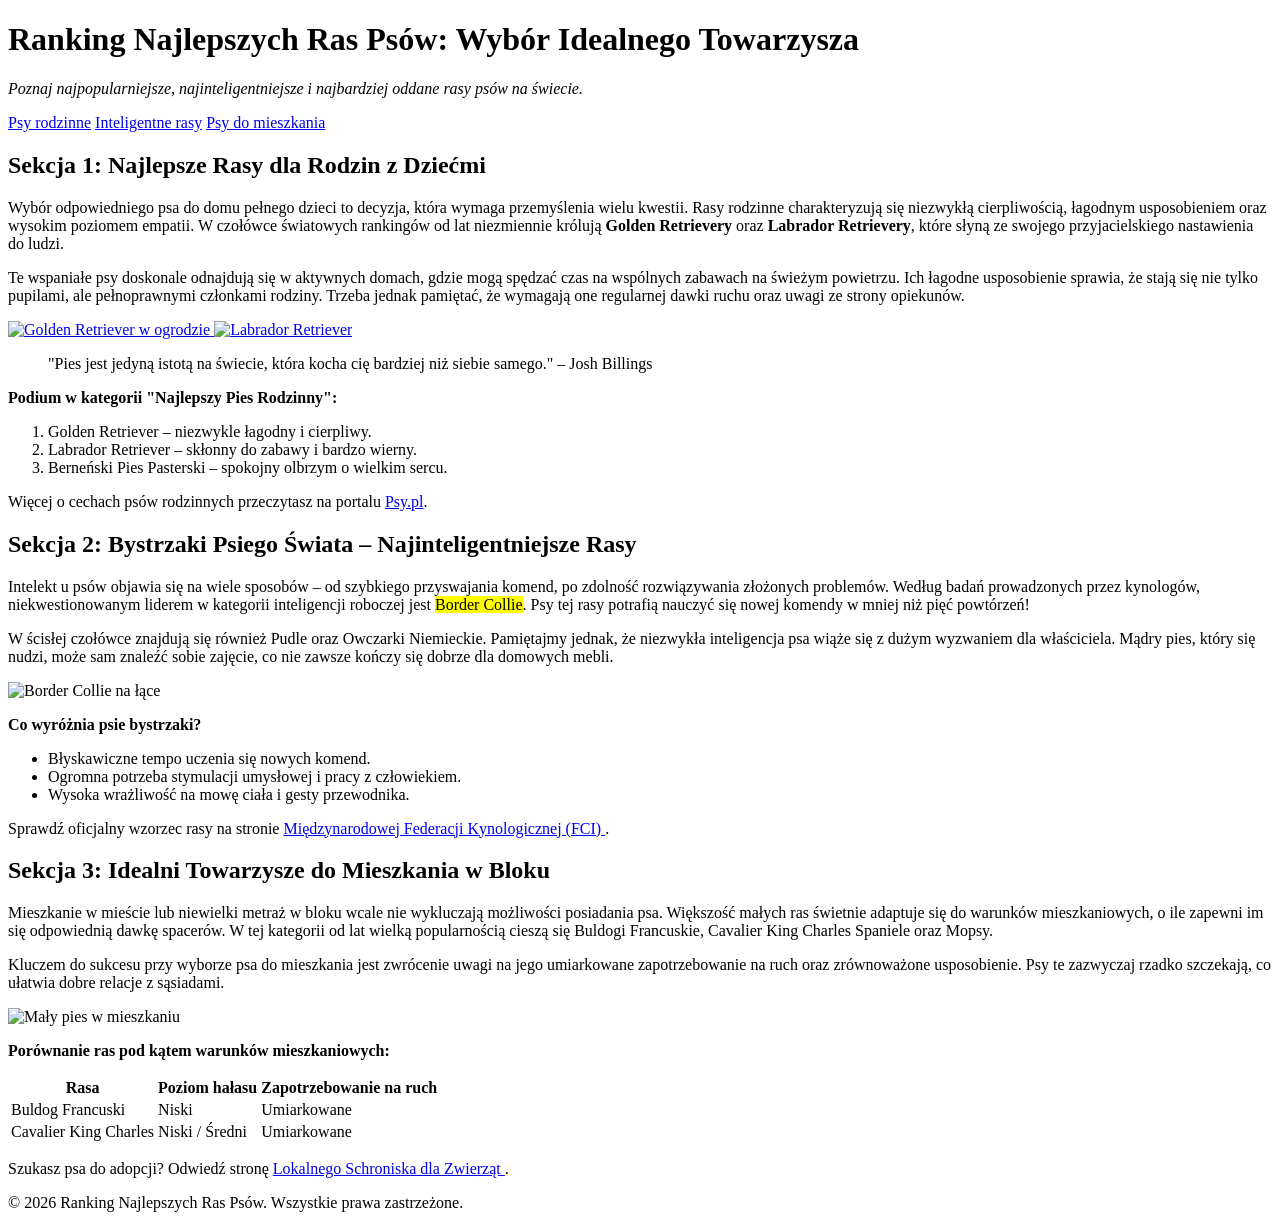
==== index2.html @ 478f987e "Create index2.html for dog breed ranking This HTML file presents a ranking of dog breeds, organized " ====
<!DOCTYPE html>
<html lang="pl">
<head>
    <meta charset="UTF-8">
    <meta name="viewport" content="width=device-width, initial-scale=1.0">
    <title>Ranking Najlepszych Ras Psów</title>
    <link rel="stylesheet" href="style2.css">
</head>
<body>

<header>
    <h1>Ranking Najlepszych Ras Psów:
        Wybór Idealnego Towarzysza</h1>
    <p><i>Poznaj najpopularniejsze, najinteligentniejsze
        i najbardziej oddane rasy psów na świecie.</i></p>
</header>

<nav>
    <a href="#rodzinne">Psy rodzinne</a>
    <a href="#inteligentne">Inteligentne rasy</a>
    <a href="#mieszkanie">Psy do mieszkania</a>
</nav>

<main>

    <!-- SEKCJA 1 -->

    <section id="rodzinne">
        <h2>Sekcja 1: Najlepsze Rasy dla Rodzin z Dziećmi</h2>

        <p>
            Wybór odpowiedniego psa do domu pełnego dzieci
            to decyzja, która wymaga przemyślenia wielu kwestii.
            Rasy rodzinne charakteryzują się niezwykłą
            cierpliwością, łagodnym usposobieniem oraz
            wysokim poziomem empatii.
            W czołówce światowych rankingów od lat
            niezmiennie królują <b>Golden Retrievery</b>
            oraz <b>Labrador Retrievery</b>, które słyną
            ze swojego przyjacielskiego nastawienia do ludzi.
        </p>

        <p>
            Te wspaniałe psy doskonale odnajdują się
            w aktywnych domach, gdzie mogą spędzać czas
            na wspólnych zabawach na świeżym powietrzu.
            Ich <span class="wyroznienie">łagodne usposobienie</span>
            sprawia, że stają się nie tylko pupilami,
            ale pełnoprawnymi członkami rodziny.
            Trzeba jednak pamiętać, że wymagają one
            regularnej dawki ruchu oraz uwagi
            ze strony opiekunów.
        </p>

        <div class="galeria">
            <a href="https://pl.wikipedia.org/wiki/Golden_retriever"
               target="_blank" rel="noopener noreferrer">
                <img src="https://images.unsplash.com/photo-1552053831-71594a27632d?w=800"
                     alt="Golden Retriever w ogrodzie">
            </a>

            <a href="https://pl.wikipedia.org/wiki/Labrador_retriever"
               target="_blank" rel="noopener noreferrer">
                <img src="https://upload.wikimedia.org/wikipedia/commons/2/26/YellowLabradorLooking_new.jpg"
                     alt="Labrador Retriever">
            </a>
        </div>

        <blockquote>
            "Pies jest jedyną istotą na świecie,
            która kocha cię bardziej niż siebie samego."
            – Josh Billings
        </blockquote>

        <p><b>Podium w kategorii "Najlepszy Pies Rodzinny":</b></p>

        <ol>
            <li>Golden Retriever – niezwykle łagodny i cierpliwy.</li>
            <li>Labrador Retriever – skłonny do zabawy i bardzo wierny.</li>
            <li>Berneński Pies Pasterski – spokojny olbrzym o wielkim sercu.</li>
        </ol>

        <p>
            Więcej o cechach psów rodzinnych przeczytasz
            na portalu
            <a href="https://www.psy.pl"
               target="_blank" rel="noopener noreferrer">Psy.pl</a>.
        </p>
    </section>

    <!-- SEKCJA 2 -->

    <section id="inteligentne">
        <h2>Sekcja 2: Bystrzaki Psiego Świata –
            Najinteligentniejsze Rasy</h2>

        <p>
            Intelekt u psów objawia się na wiele sposobów –
            od szybkiego przyswajania komend,
            po zdolność rozwiązywania złożonych problemów.
            Według badań prowadzonych przez kynologów,
            niekwestionowanym liderem w kategorii
            inteligencji roboczej jest
            <mark>Border Collie</mark>.
            Psy tej rasy potrafią nauczyć się nowej komendy
            w mniej niż pięć powtórzeń!
        </p>

        <p>
            W ścisłej czołówce znajdują się również
            Pudle oraz Owczarki Niemieckie.
            Pamiętajmy jednak, że niezwykła inteligencja
            psa wiąże się z dużym wyzwaniem dla właściciela.
            Mądry pies, który się nudzi, może sam znaleźć
            sobie zajęcie, co nie zawsze kończy się dobrze
            dla domowych mebli.
        </p>

        <div class="galeria">
            <img src="https://images.unsplash.com/photo-1503256207526-0d5d80fa2f47?w=800"
                 alt="Border Collie na łące">
        </div>

        <p><b>Co wyróżnia psie bystrzaki?</b></p>

        <ul>
            <li>Błyskawiczne tempo uczenia się nowych komend.</li>
            <li>Ogromna potrzeba stymulacji umysłowej i pracy z człowiekiem.</li>
            <li>Wysoka wrażliwość na mowę ciała i gesty przewodnika.</li>
        </ul>

        <p>
            Sprawdź oficjalny wzorzec rasy na stronie
            <a href="https://www.fci.be"
               target="_blank" rel="noopener noreferrer">
                Międzynarodowej Federacji Kynologicznej (FCI)
            </a>.
        </p>
    </section>

    <!-- SEKCJA 3 -->

    <section id="mieszkanie">
        <h2>Sekcja 3: Idealni Towarzysze do Mieszkania w Bloku</h2>

        <p>
            Mieszkanie w mieście lub niewielki metraż
            w bloku wcale nie wykluczają możliwości
            posiadania psa.
            Większość małych ras świetnie adaptuje się
            do warunków mieszkaniowych, o ile zapewni im się
            odpowiednią dawkę spacerów.
            W tej kategorii od lat wielką popularnością
            cieszą się <span class="wazne">Buldogi Francuskie</span>,
            Cavalier King Charles Spaniele oraz Mopsy.
        </p>

        <p>
            Kluczem do sukcesu przy wyborze psa do mieszkania
            jest zwrócenie uwagi na jego umiarkowane
            zapotrzebowanie na ruch oraz zrównoważone
            usposobienie.
            Psy te zazwyczaj rzadko szczekają,
            co ułatwia dobre relacje z sąsiadami.
        </p>

        <div class="galeria">
            <img src="https://images.unsplash.com/photo-1583511655857-d19b40a7a54e?w=800"
                 alt="Mały pies w mieszkaniu">
        </div>

        <p><b>Porównanie ras pod kątem warunków mieszkaniowych:</b></p>

        <div class="tabela">
            <table>
                <tr>
                    <th>Rasa</th>
                    <th>Poziom hałasu</th>
                    <th>Zapotrzebowanie na ruch</th>
                </tr>
                <tr>
                    <td>Buldog Francuski</td>
                    <td>Niski</td>
                    <td>Umiarkowane</td>
                </tr>
                <tr>
                    <td>Cavalier King Charles</td>
                    <td>Niski / Średni</td>
                    <td>Umiarkowane</td>
                </tr>
            </table>
        </div>

        <p>
            Szukasz psa do adopcji? Odwiedź stronę
            <a href="https://schroniskochorzow.pl"
               target="_blank" rel="noopener noreferrer">
                Lokalnego Schroniska dla Zwierząt
            </a>.
        </p>
    </section>

</main>

<footer>
    <p>&copy; 2026 Ranking Najlepszych Ras Psów.
        Wszystkie prawa zastrzeżone.</p>
</footer>

</body>
</html>
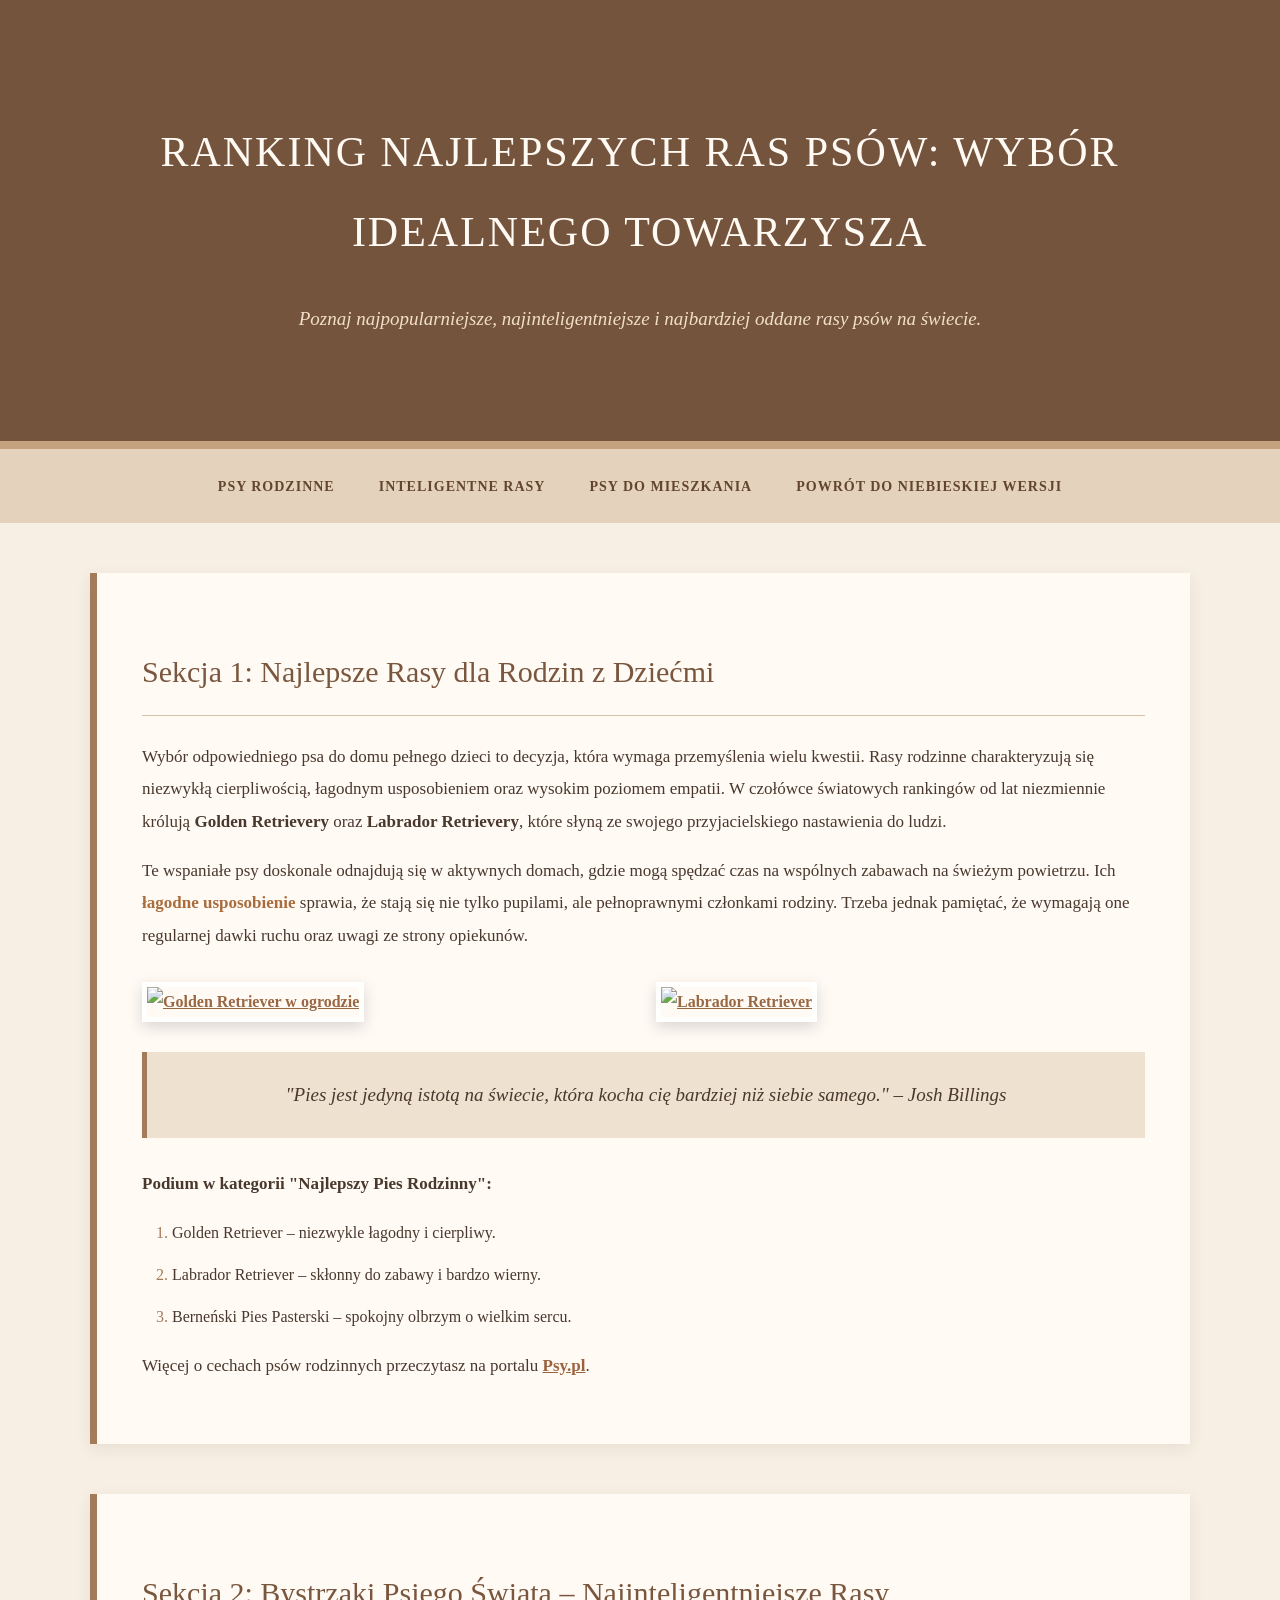
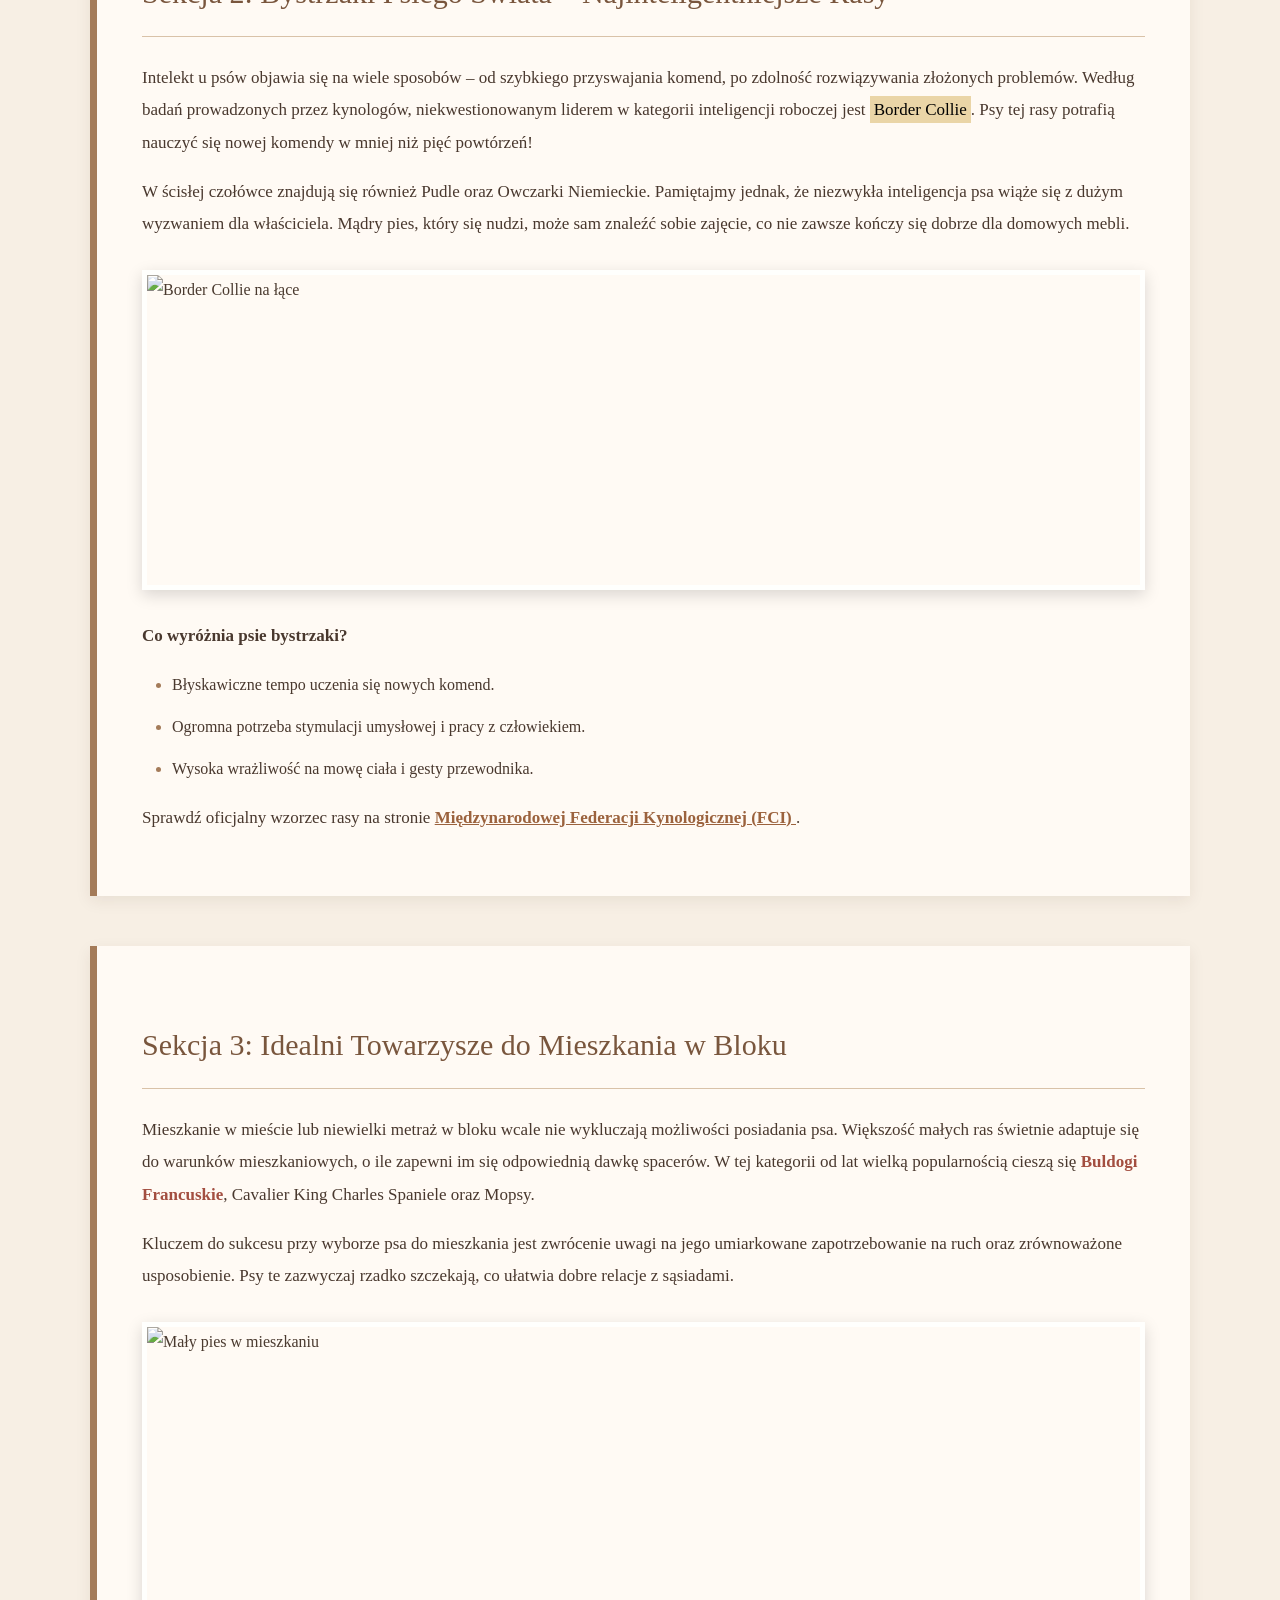
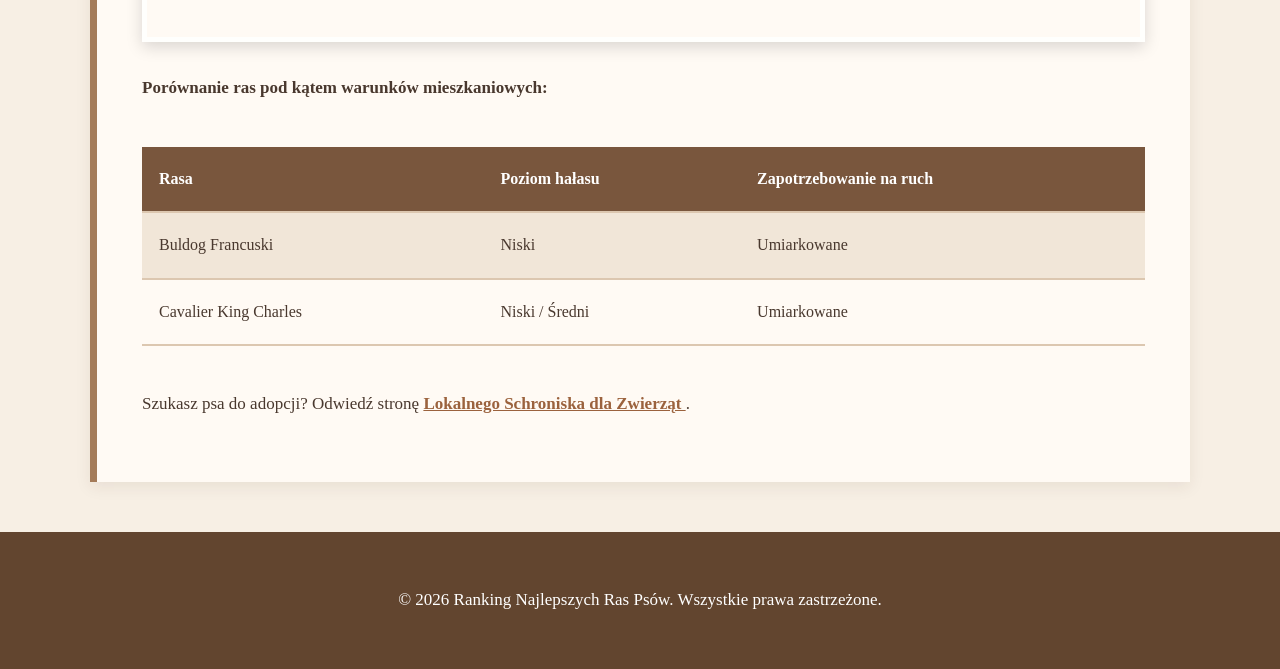
==== commit 6a1c1d9c: "Add navigation links to index2.html" ====
--- a/index2.html
+++ b/index2.html
@@ -16,11 +16,14 @@
         i najbardziej oddane rasy psów na świecie.</i></p>
 </header>
 
+
 <nav>
     <a href="#rodzinne">Psy rodzinne</a>
     <a href="#inteligentne">Inteligentne rasy</a>
     <a href="#mieszkanie">Psy do mieszkania</a>
+    <a href="index.html">Powrót do niebieskiej wersji</a>
 </nav>
+
 
 <main>
 
--- a/style2.css
+++ b/style2.css
@@ -0,0 +1,233 @@
+
+/* USTAWIENIA OGÓLNE */
+
+* {
+    box-sizing: border-box;
+}
+
+html {
+    scroll-behavior: smooth;
+}
+
+body {
+    font-family: Georgia, serif;
+    line-height: 1.9;
+    color: #49382e;
+    background-color: #f7efe4;
+    margin: 0;
+}
+
+/* NAGŁÓWEK */
+
+header {
+    background-color: #75543d;
+    color: #fffaf3;
+    text-align: center;
+    padding: 85px 25px;
+    border-bottom: 8px solid #c5a27e;
+}
+
+header h1 {
+    font-size: 42px;
+    letter-spacing: 2px;
+    text-transform: uppercase;
+    font-weight: normal;
+}
+
+header p {
+    font-size: 19px;
+    color: #f1dfc9;
+}
+
+/* MENU */
+
+nav {
+    background-color: #e4d2bc;
+    padding: 22px;
+    text-align: center;
+}
+
+nav a {
+    color: #62452f;
+    text-decoration: none;
+    margin: 20px;
+    font-size: 14px;
+    font-weight: bold;
+    text-transform: uppercase;
+    letter-spacing: 1px;
+}
+
+nav a:hover {
+    color: #b0784d;
+    text-decoration: underline;
+}
+
+/* ZAWARTOŚĆ */
+
+main {
+    max-width: 1150px;
+    margin: 50px auto;
+    padding: 0 25px;
+}
+
+section {
+    background-color: #fffaf4;
+    padding: 45px;
+    margin-bottom: 50px;
+    border-left: 7px solid #a47b59;
+    box-shadow: 0 5px 15px rgba(70,40,20,0.08);
+}
+
+h2 {
+    color: #79563d;
+    font-size: 30px;
+    font-weight: normal;
+    border-bottom: 1px solid #d9c2a8;
+    padding-bottom: 15px;
+}
+
+p {
+    font-size: 17px;
+}
+
+/* WYRÓŻNIENIA */
+
+.wyroznienie {
+    color: #a96c3d;
+    font-weight: bold;
+}
+
+.wazne {
+    color: #a34e40;
+    font-weight: bold;
+}
+
+mark {
+    background-color: #ead5a7;
+    padding: 4px;
+}
+
+/* GALERIA */
+
+.galeria {
+    display: grid;
+    grid-template-columns: repeat(auto-fit, minmax(230px, 1fr));
+    gap: 25px;
+    margin: 30px 0;
+}
+
+.galeria img {
+    width: 100%;
+    height: 320px;
+    object-fit: cover;
+    border: 5px solid white;
+    box-shadow: 0 5px 15px rgba(0,0,0,0.15);
+    filter: sepia(15%);
+    transition: filter 0.3s;
+}
+
+.galeria img:hover {
+    filter: sepia(0%);
+}
+
+/* CYTAT */
+
+blockquote {
+    background-color: #eee1d0;
+    border-left: 5px solid #a47b59;
+    padding: 25px;
+    margin: 30px 0;
+    font-style: italic;
+    font-size: 19px;
+    text-align: center;
+}
+
+/* LISTY */
+
+ol, ul {
+    padding-left: 30px;
+}
+
+li {
+    margin-bottom: 12px;
+}
+
+li::marker {
+    color: #a47b59;
+}
+
+/* LINKI */
+
+section a {
+    color: #9b623d;
+    font-weight: bold;
+}
+
+section a:hover {
+    color: #5d3e2a;
+}
+
+/* TABELA */
+
+.tabela {
+    overflow-x: auto;
+}
+
+table {
+    width: 100%;
+    border-collapse: collapse;
+    margin: 25px 0;
+}
+
+th {
+    background-color: #79563d;
+    color: white;
+}
+
+th, td {
+    padding: 17px;
+    text-align: left;
+    border-bottom: 2px solid #dcc7b0;
+}
+
+tr:nth-child(even) {
+    background-color: #f1e6d8;
+}
+
+/* STOPKA */
+
+footer {
+    background-color: #62452f;
+    color: white;
+    text-align: center;
+    padding: 35px;
+}
+
+/* TELEFONY */
+
+@media (max-width: 600px) {
+    header {
+        padding: 45px 20px;
+    }
+
+    header h1 {
+        font-size: 27px;
+    }
+
+    nav a {
+        display: block;
+        margin: 12px;
+    }
+
+    section {
+        padding: 20px;
+    }
+
+    .galeria {
+        grid-template-columns: 1fr;
+    }
+
+    .galeria img {
+        height: auto;
+    }
+}
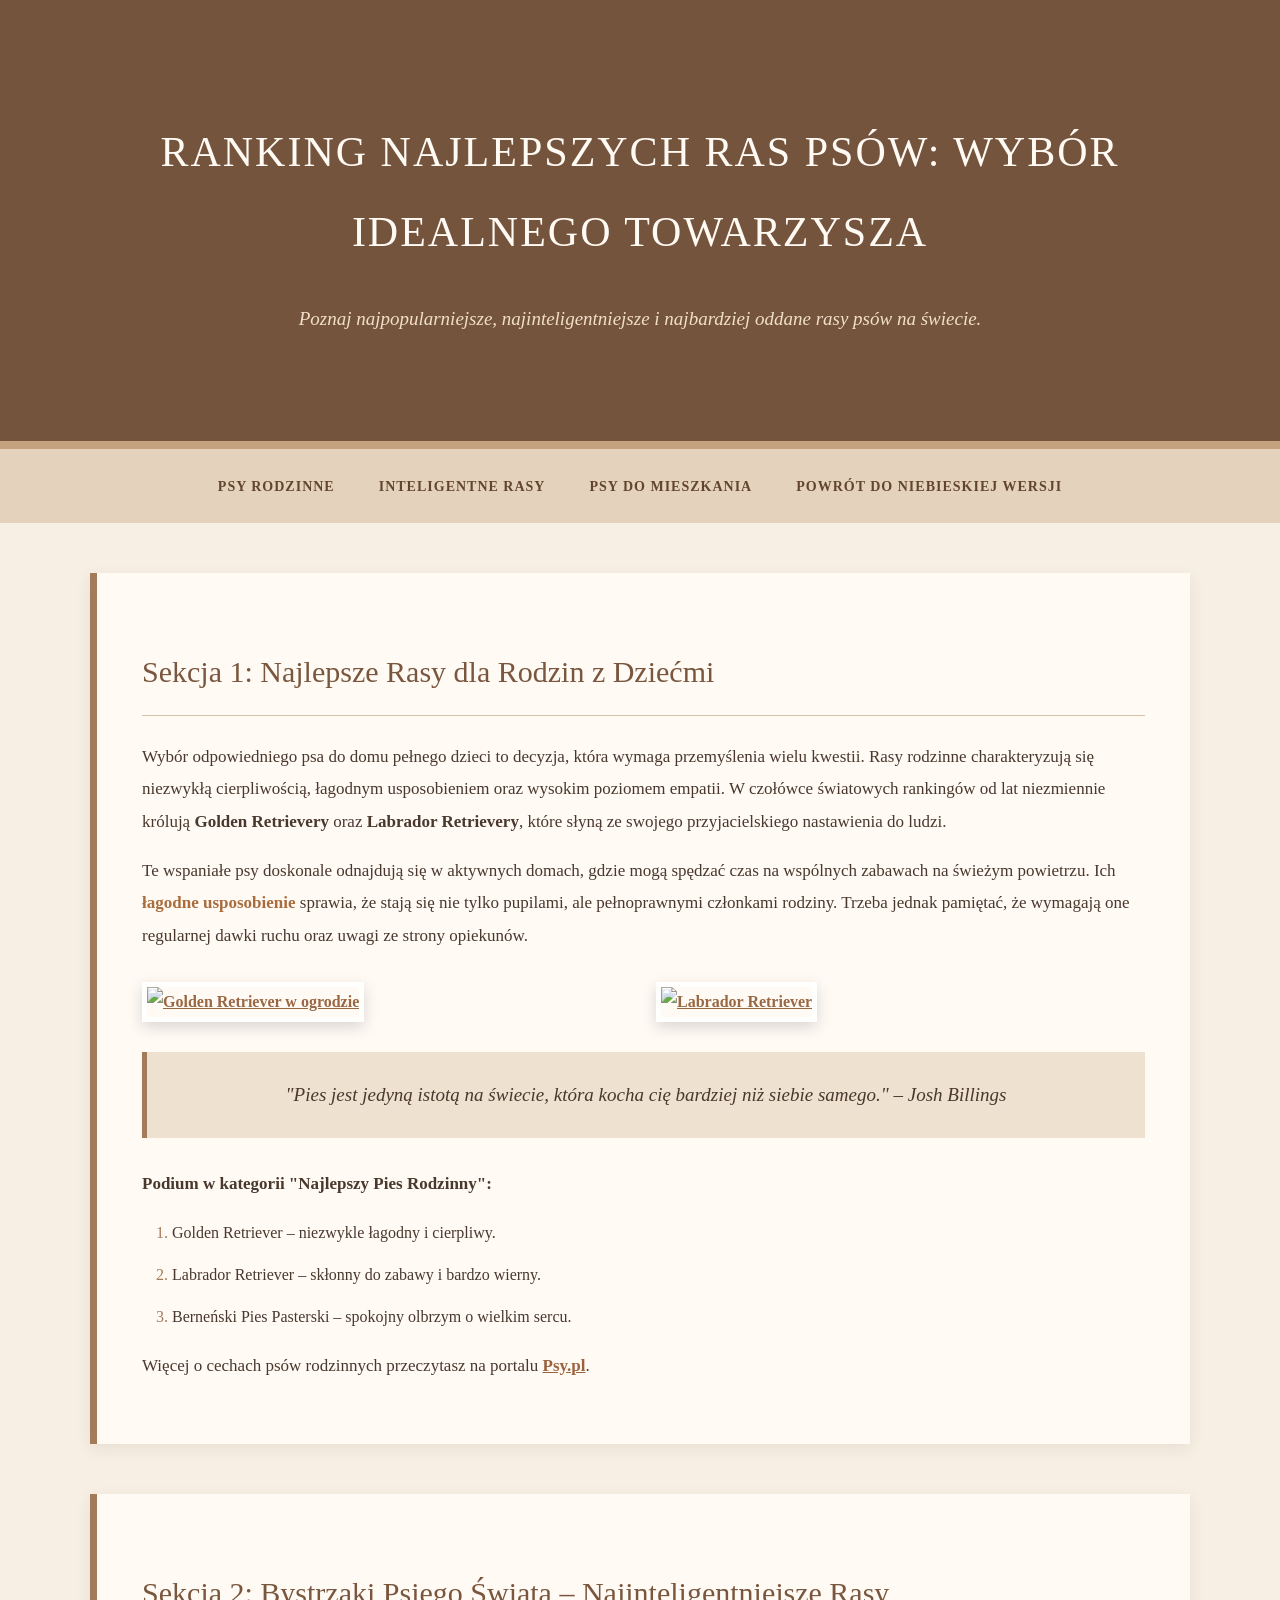
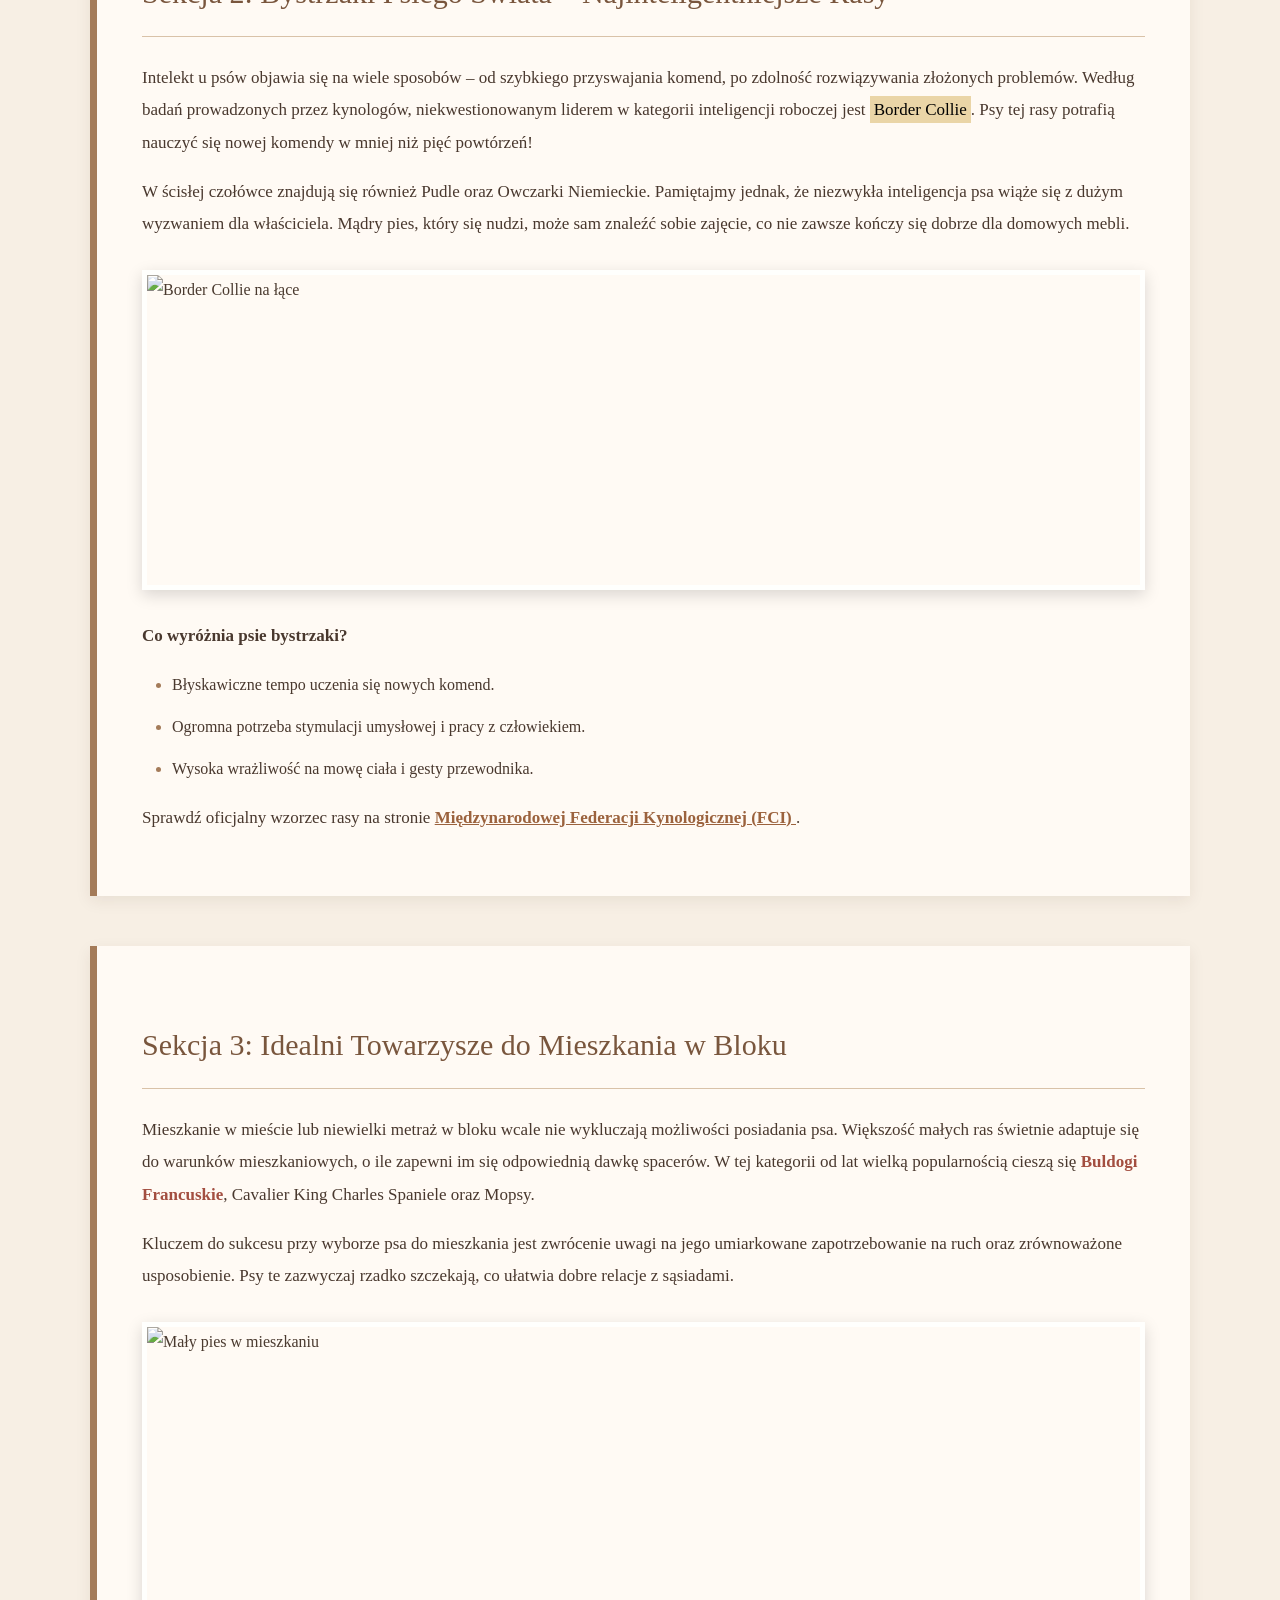
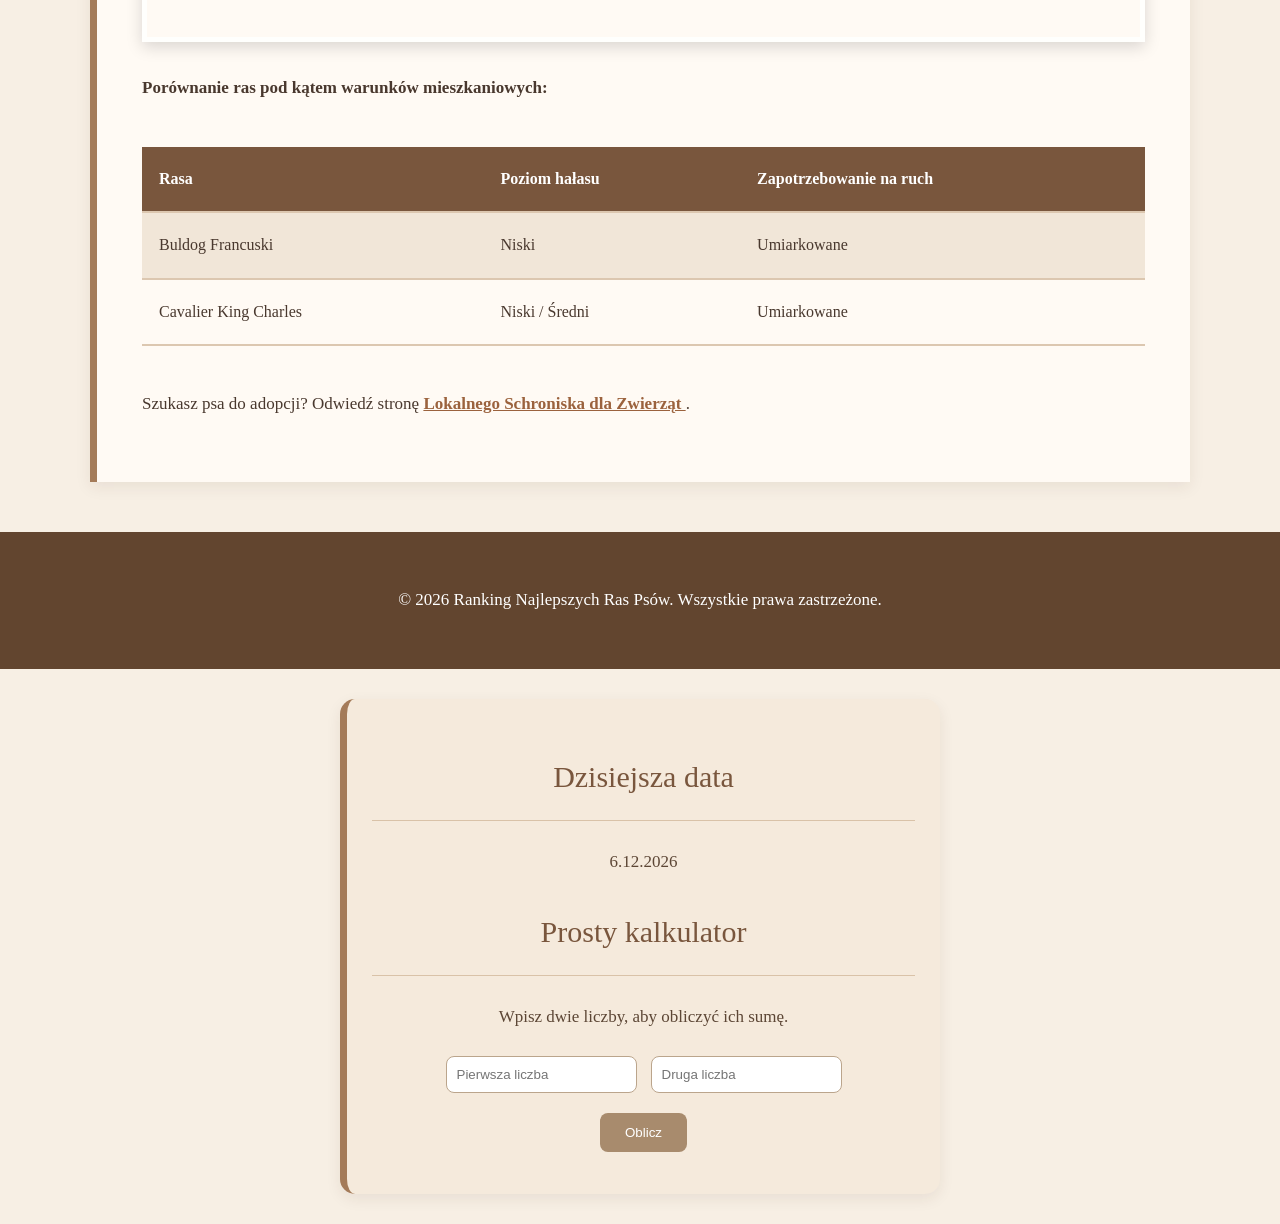
==== commit 70dee5bb: "Add date display and simple calculator to index2.html" ====
--- a/index2.html
+++ b/index2.html
@@ -211,5 +211,64 @@
         Wszystkie prawa zastrzeżone.</p>
 </footer>
 
+    
+<!-- DATA I KALKULATOR JAVASCRIPT -->
+
+<section style="background-color: #f5eadc; padding: 25px; border-radius: 15px; text-align: center; margin: 30px auto; max-width: 600px; color: #5c4635;">
+
+  <h2>Dzisiejsza data</h2>
+  <p id="data"></p>
+
+  <h2>Prosty kalkulator</h2>
+  <p>Wpisz dwie liczby, aby obliczyć ich sumę.</p>
+
+  <input type="number" id="liczba1" placeholder="Pierwsza liczba"
+  style="padding: 10px; margin: 5px; border: 1px solid #bba58c; border-radius: 8px;">
+
+  <input type="number" id="liczba2" placeholder="Druga liczba"
+  style="padding: 10px; margin: 5px; border: 1px solid #bba58c; border-radius: 8px;">
+
+  <br>
+
+  <button onclick="oblicz()"
+  style="background-color: #a88b6d; color: white; padding: 12px 25px; border: none; border-radius: 8px; margin-top: 15px; cursor: pointer;">
+    Oblicz
+  </button>
+
+  <p id="wynik"></p>
+
+</section>
+
+<script>
+  // Aktualna data
+  let dzisiaj = new Date();
+
+  document.getElementById("data").textContent =
+    dzisiaj.toLocaleDateString("pl-PL");
+
+  // Funkcja kalkulatora
+  function oblicz() {
+    let poleA = document.getElementById("liczba1").value;
+    let poleB = document.getElementById("liczba2").value;
+
+    if (poleA === "" || poleB === "") {
+      document.getElementById("wynik").textContent =
+        "Wpisz obie liczby!";
+    } else {
+      let a = Number(poleA);
+      let b = Number(poleB);
+
+      if (a >= 0 && b >= 0) {
+        let suma = a + b;
+        document.getElementById("wynik").textContent =
+          "Wynik: " + suma;
+      } else {
+        document.getElementById("wynik").textContent =
+          "Podaj liczby dodatnie!";
+      }
+    }
+  }
+</script>
+
 </body>
 </html>
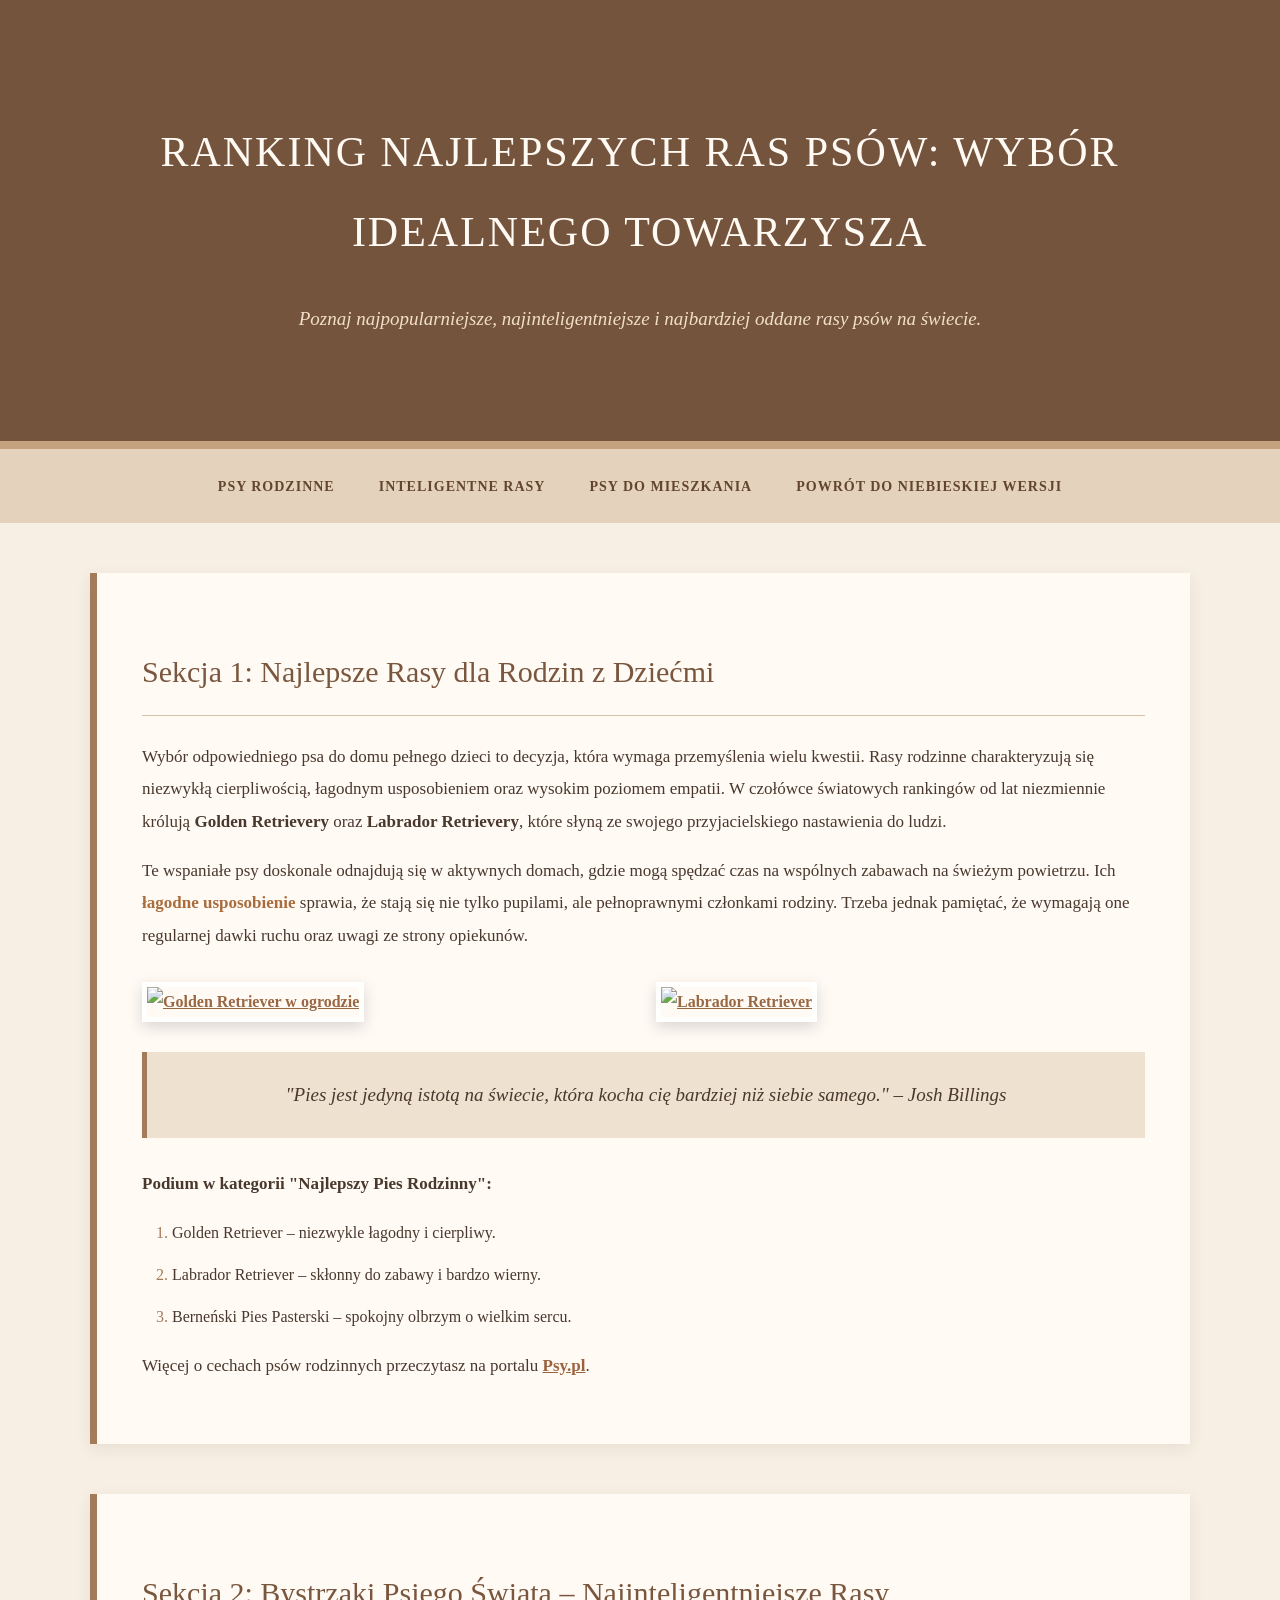
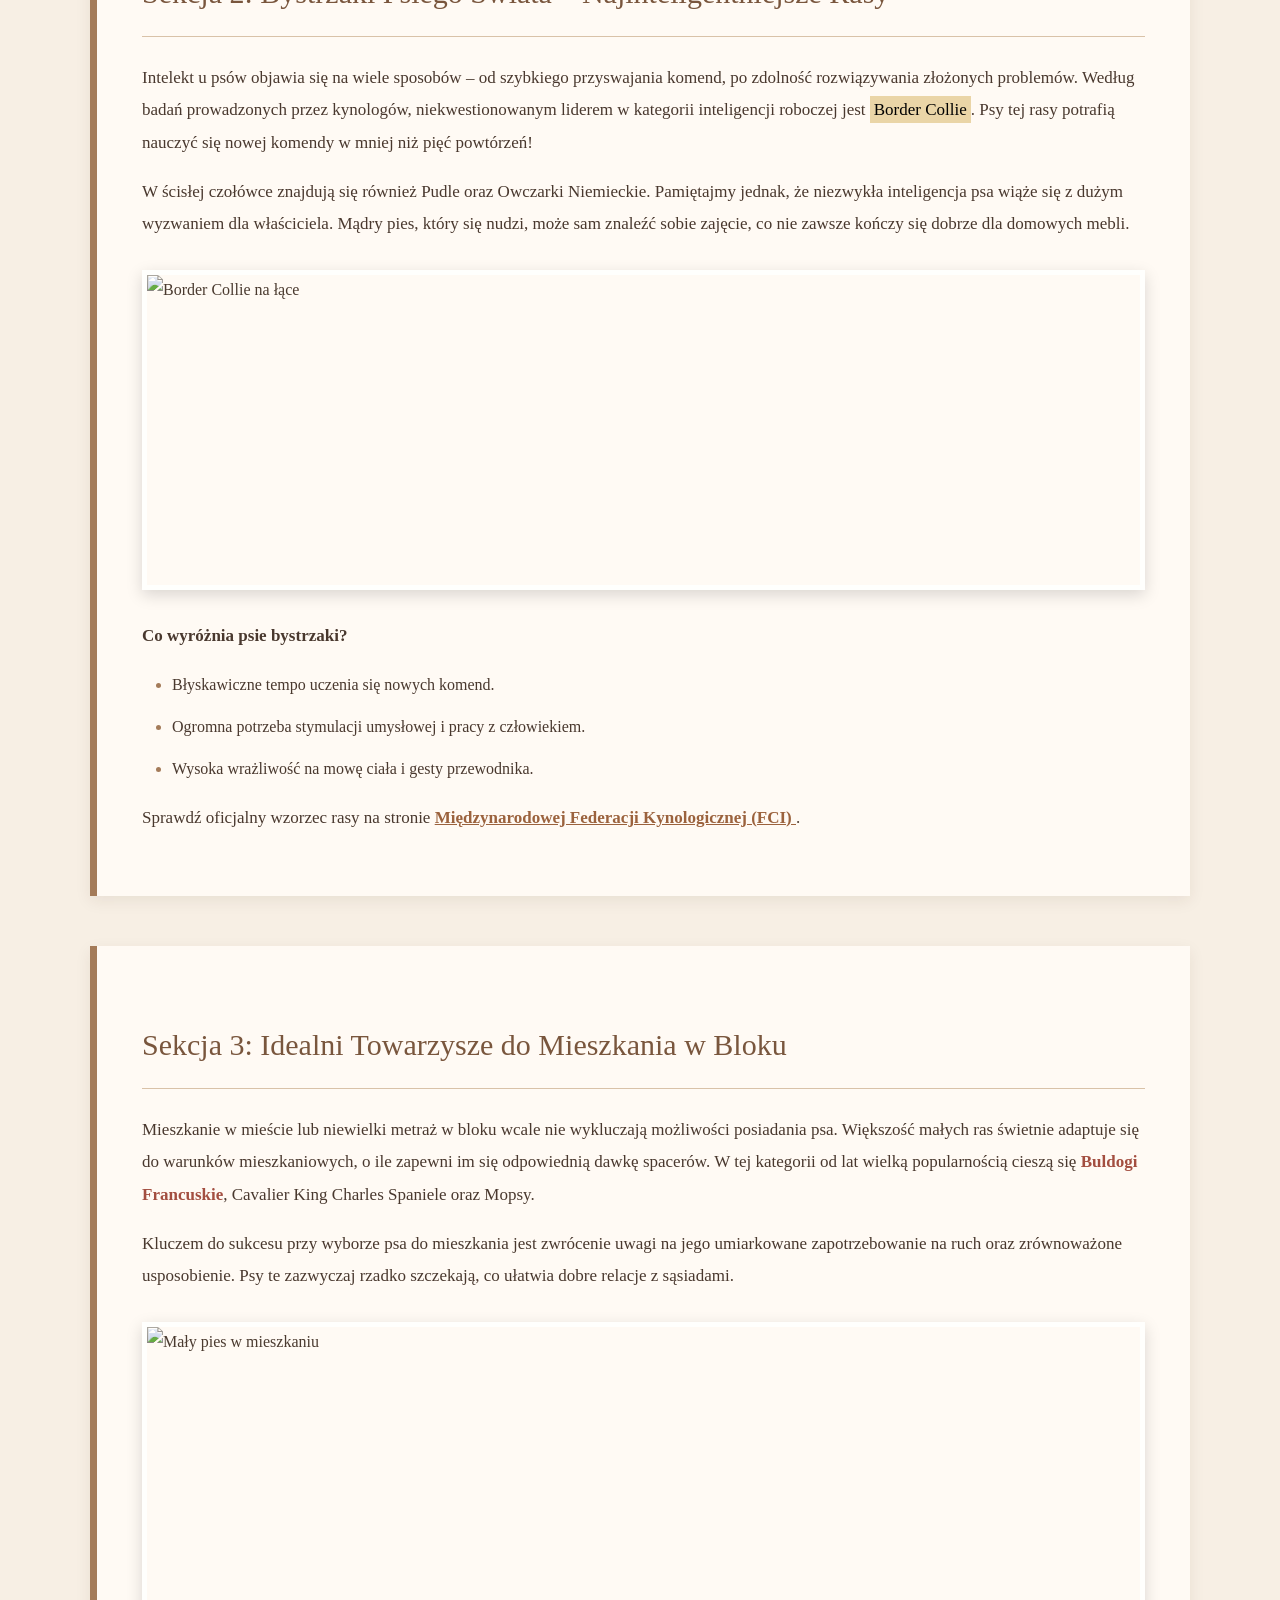
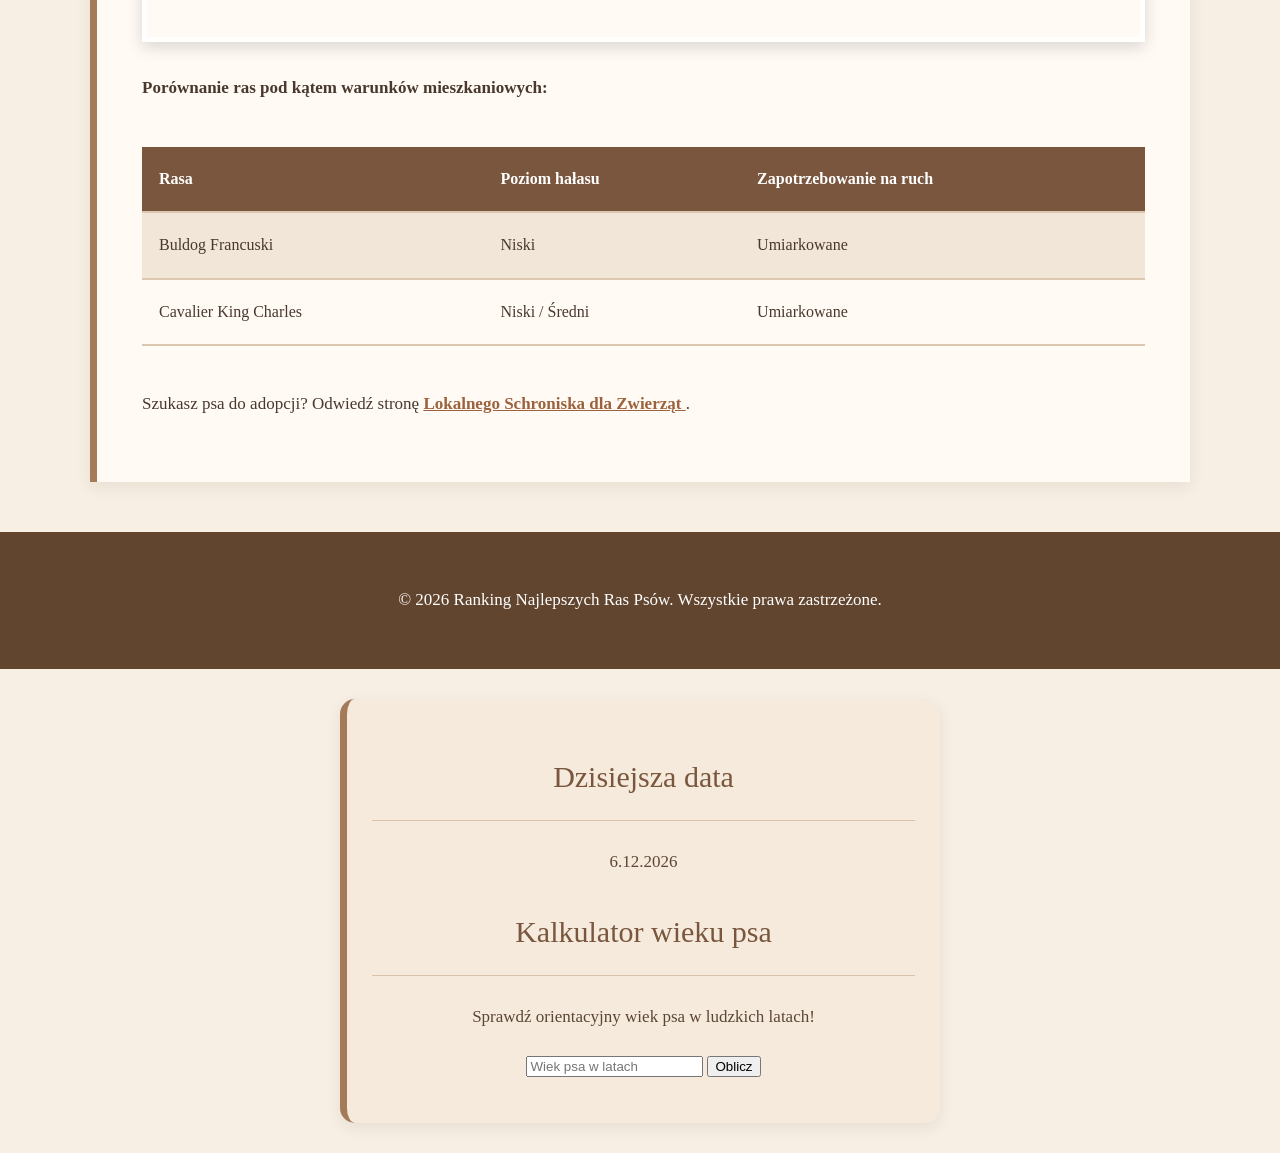
==== commit ba6f2678: "Update dog age calculator in index2.html" ====
--- a/index2.html
+++ b/index2.html
@@ -212,26 +212,18 @@
 </footer>
 
     
-<!-- DATA I KALKULATOR JAVASCRIPT -->
-
-<section style="background-color: #f5eadc; padding: 25px; border-radius: 15px; text-align: center; margin: 30px auto; max-width: 600px; color: #5c4635;">
+<section style="background-color: #f5eadc; color: #5c4635; padding: 25px; border-radius: 15px; text-align: center; margin: 30px auto; max-width: 600px;">
 
   <h2>Dzisiejsza data</h2>
   <p id="data"></p>
 
-  <h2>Prosty kalkulator</h2>
-  <p>Wpisz dwie liczby, aby obliczyć ich sumę.</p>
-
-  <input type="number" id="liczba1" placeholder="Pierwsza liczba"
-  style="padding: 10px; margin: 5px; border: 1px solid #bba58c; border-radius: 8px;">
-
-  <input type="number" id="liczba2" placeholder="Druga liczba"
-  style="padding: 10px; margin: 5px; border: 1px solid #bba58c; border-radius: 8px;">
-
-  <br>
-
-  <button onclick="oblicz()"
-  style="background-color: #a88b6d; color: white; padding: 12px 25px; border: none; border-radius: 8px; margin-top: 15px; cursor: pointer;">
+  <h2>Kalkulator wieku psa</h2>
+  <p>Sprawdź orientacyjny wiek psa w ludzkich latach!</p>
+
+  <input type="number" id="wiek" min="0"
+  placeholder="Wiek psa w latach">
+
+  <button onclick="obliczWiek()">
     Oblicz
   </button>
 
@@ -240,35 +232,27 @@
 </section>
 
 <script>
-  // Aktualna data
   let dzisiaj = new Date();
 
   document.getElementById("data").textContent =
     dzisiaj.toLocaleDateString("pl-PL");
 
-  // Funkcja kalkulatora
-  function oblicz() {
-    let poleA = document.getElementById("liczba1").value;
-    let poleB = document.getElementById("liczba2").value;
-
-    if (poleA === "" || poleB === "") {
+  function obliczWiek() {
+    let pole = document.getElementById("wiek").value;
+    let wiek = Number(pole);
+
+    if (pole === "" || wiek < 0) {
       document.getElementById("wynik").textContent =
-        "Wpisz obie liczby!";
+        "Podaj poprawny wiek psa!";
     } else {
-      let a = Number(poleA);
-      let b = Number(poleB);
-
-      if (a >= 0 && b >= 0) {
-        let suma = a + b;
-        document.getElementById("wynik").textContent =
-          "Wynik: " + suma;
-      } else {
-        document.getElementById("wynik").textContent =
-          "Podaj liczby dodatnie!";
-      }
+      let ludzkieLata = wiek * 7;
+
+      document.getElementById("wynik").textContent =
+        "Wiek psa w ludzkich latach: " + ludzkieLata;
     }
   }
 </script>
 
+
 </body>
 </html>
